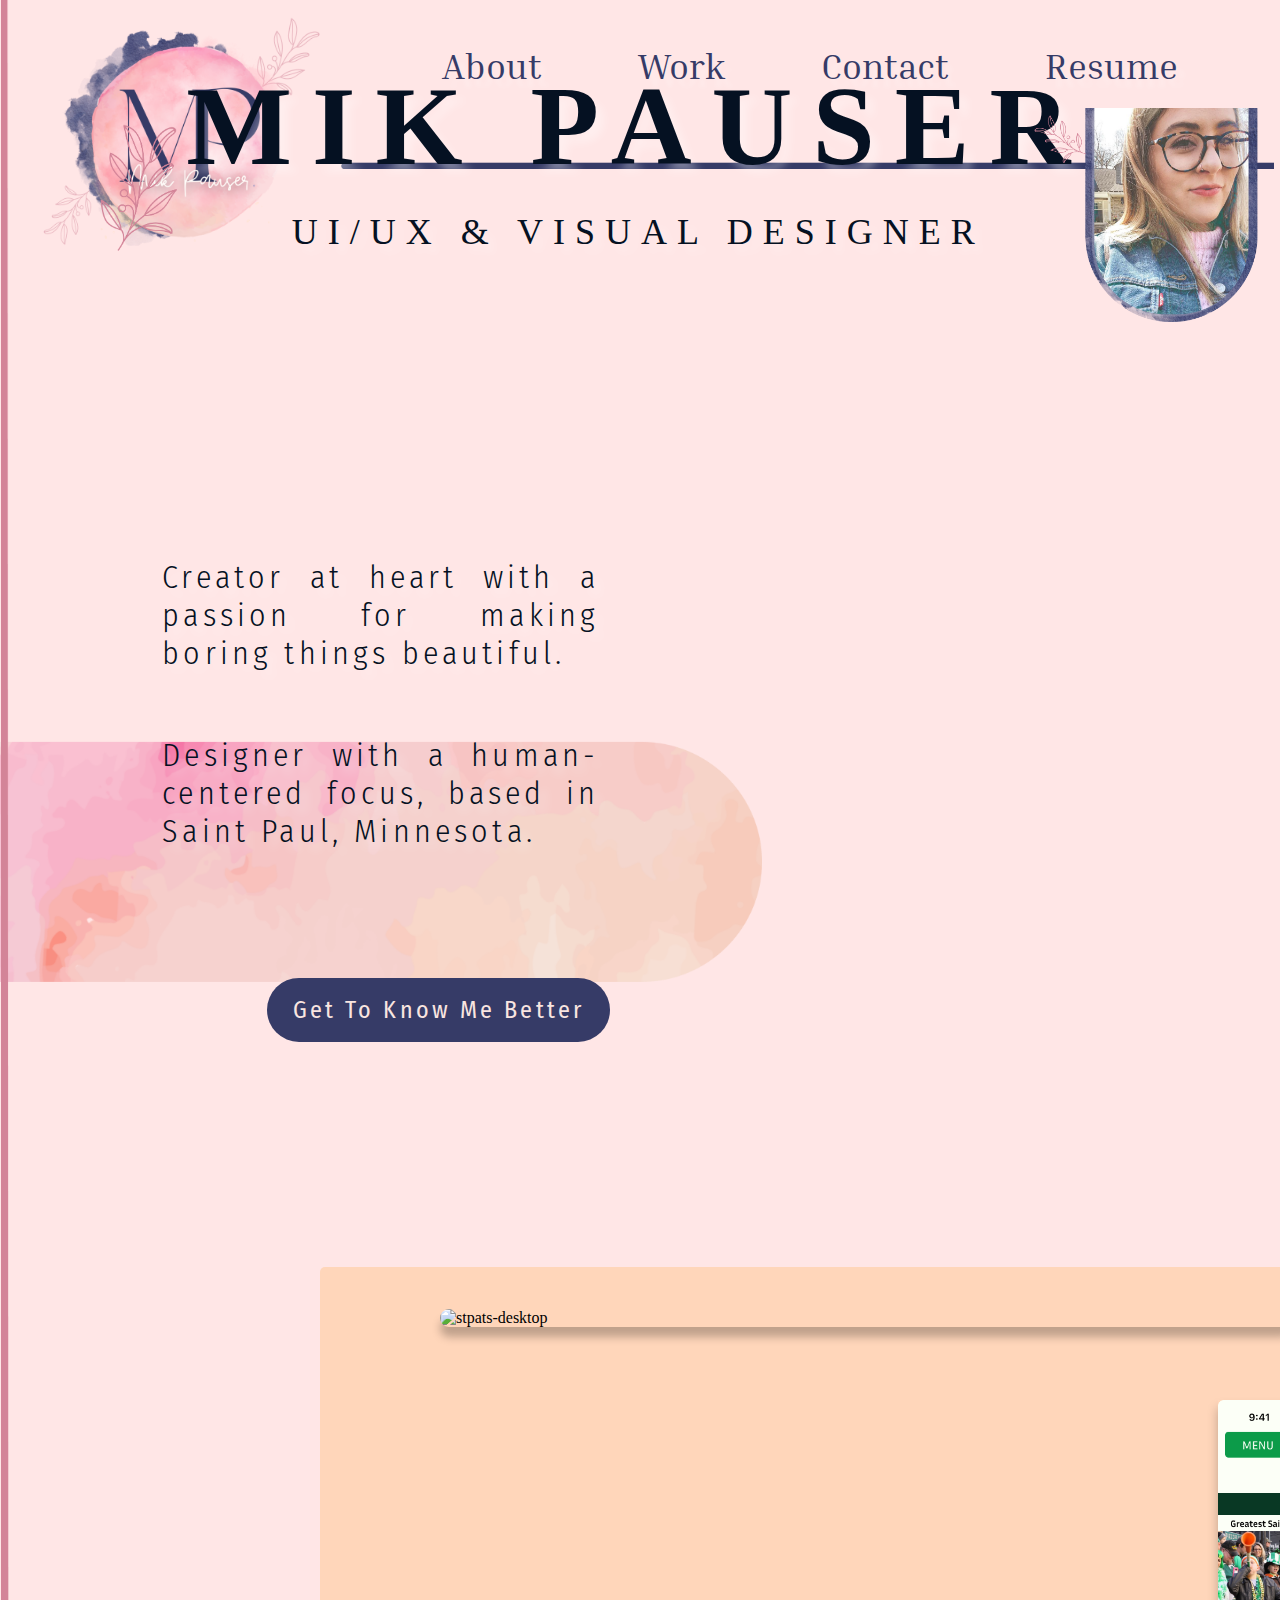
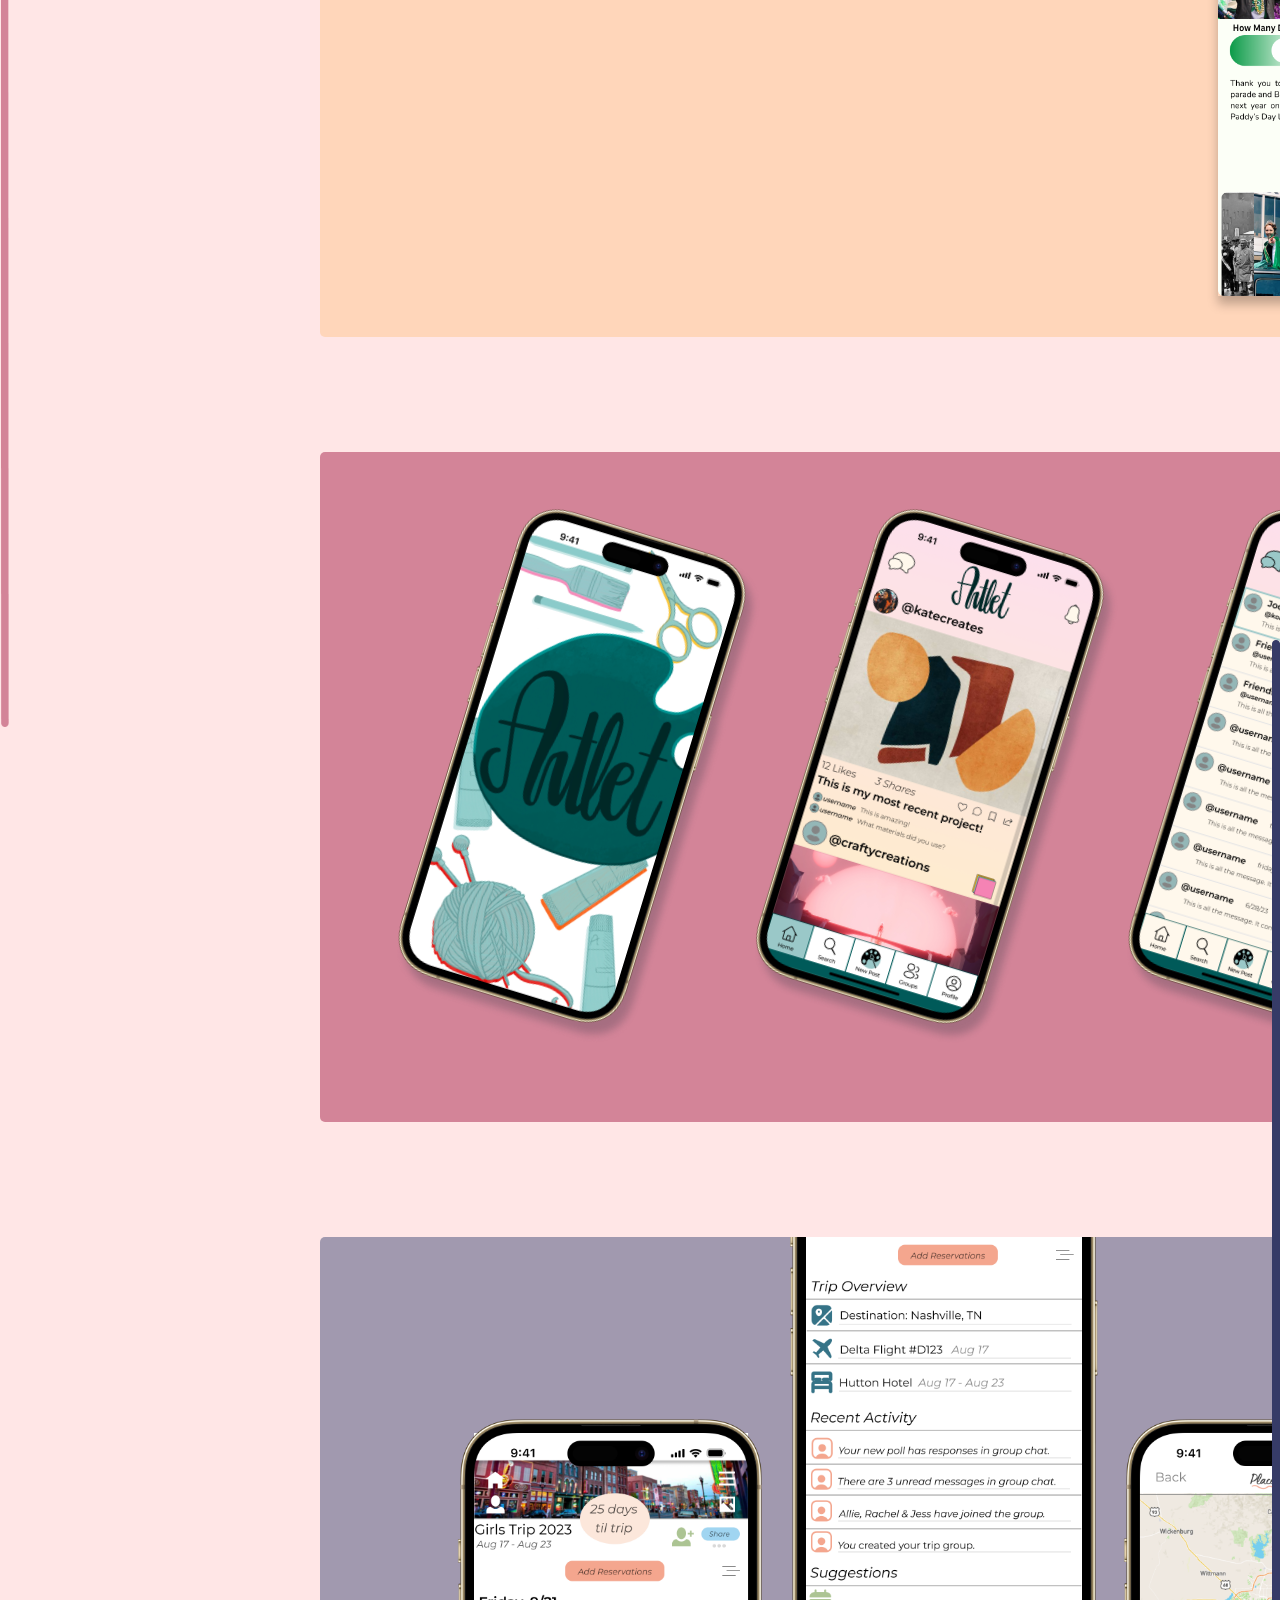
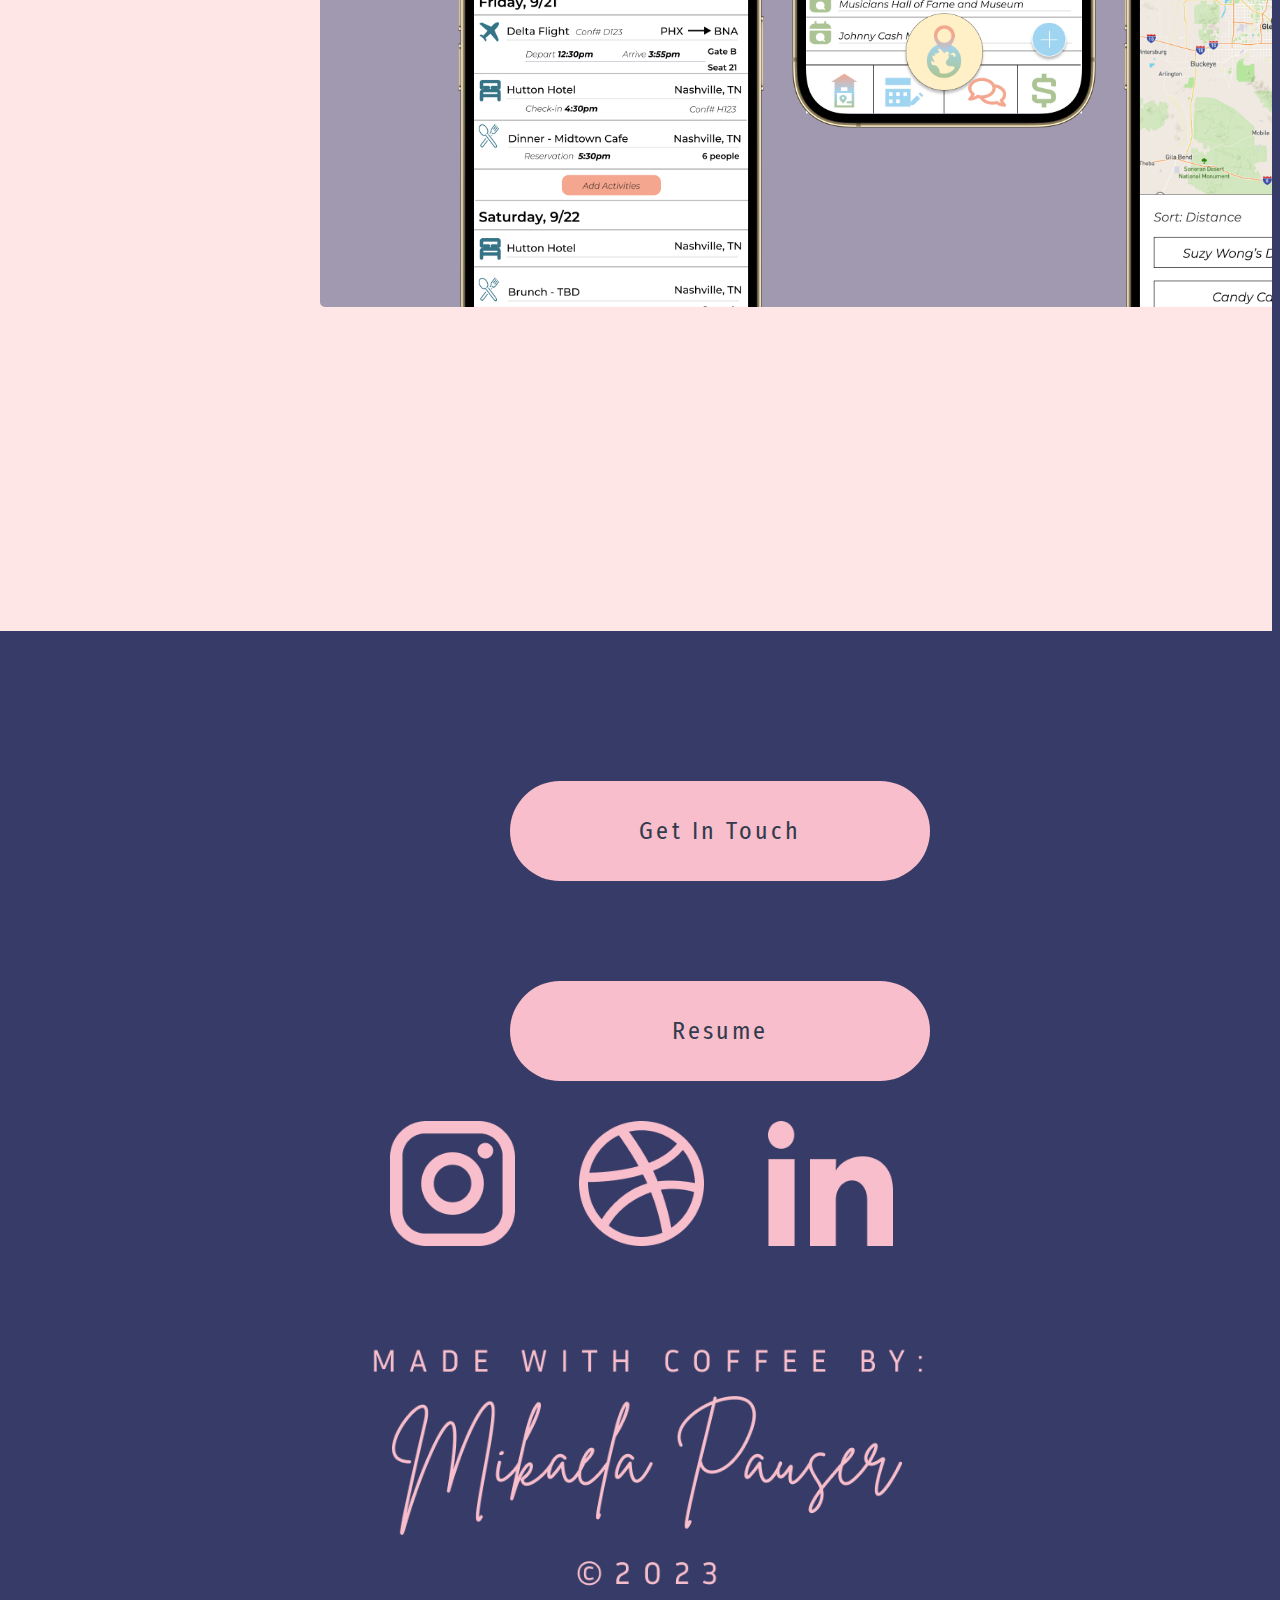
==== index.html @ 074aae76 "Code Added" ====
<!DOCTYPE html>
<html>
    <head>
        <meta name="viewport" content="width=device-width, initial-scale=1.0">
        <title></title>
        <link rel="stylesheet" href="css\style.css">
        <link rel="stylesheet" href="css/styleguide.css">
        <link rel="stylesheet" href="https://use.typekit.net/zzo5kze.css">
        <link rel="preconnect" href="https://fonts.gstatic.com" crossorigin>
        <link href="https://fonts.googleapis.com/css2?family=Fira+Sans+Condensed:ital,wght@0,100;0,200;0,300;0,400;0,500;0,600;0,700;0,800;0,900;1,100;1,200;1,300;1,400;1,500;1,600;1,700;1,800;1,900&family=Inria+Sans:ital,wght@0,300;0,400;0,700;1,300;1,400;1,700&family=Inria+Serif:ital,wght@0,300;0,400;0,700;1,300;1,400;1,700&family=Montserrat:ital,wght@0,100;0,200;0,300;0,400;0,500;0,600;0,700;0,800;0,900;1,100;1,200;1,300;1,400;1,500;1,600;1,700;1,800;1,900&display=swap" rel="stylesheet">
    </head>
<body class="home">
    <div class="body">
        <div class="overlap">
            <header class="header"> 
                <a class="home-logo" href="index.html"><img src="images/Home Logo2.png" style="max-width: 100%; height: auto;"></a> 
                <div class="navigation">
                    <div class="tabs">
                        <a href="about.html"><div class="tab-name-wrapper"><div class="tab-name">About</div></div></a>
                        <div class="tab-name-wrapper"><div class="tab-name">Work</div></div>
                        <div class="tab-name-wrapper"><div class="tab-name">Contact</div></div>
                        <div class="tab-name-wrapper"><div class="tab-name">Resume</div></div>
                    </div>
                    <img class="underline" src="images/Underline.png" alt="underline" style="max-width: 100%; height: auto;">
                </div>
            </header>
            <div class="heroimg">
                <div class="overlap-group">
                    <div class="heading">
                        <div class="name-title">
                            <div class="name">MIK PAUSER</div>
                            <div class="title">UI/UX &amp; VISUAL DESIGNER</div>
                        </div>
                        <div class="headshot">
                            <img class="picture" src="images/main-photo-together.png" alt="headshot" style="max-width: 100%; height: auto;">
                        </div>
                    </div>
                    <img class="leaves" src="images/leaves-2-main.png" alt="leaves2" style="max-width: 100%; height: auto;">
                </div>
            </div>
            <div class="intro">
                <div class="intro-group">
                    <img class="bio-background" src="images/bg-body-text.png" alt="bio-background" style="max-width: 100%; height: auto;">
                    <div class="bio">
                        <p class="intro-bio"> Creator at heart with a passion for making boring things beautiful.</p>
                        <p class="p">Designer with a human-centered focus, based in Saint Paul, Minnesota.</p>
                    </div>
                    <div class="body-button"><button class="main-button">Get To Know Me Better</button>
                    </div>
                </div>
            </div>
            <img class="pink-margin-bar" src="images/Pink-Margin Bar.png" />
        </div>

        <section class="project_cards">
            <div class="project01">
                    <div class= "project01-content">
                        <div class="project01-overlay">
                            <div class="overlay-container">
                                <div class="overlay-text">
                                    <h3>Saint Patrick's Association</h3><h4>Website Redesign & More</h4>
                                    <p>Responsive web design for a consistent user experience across all devices. Additional graphic works supporting the brand and annual button designs for fundraising.</p>
                                    <div class="skills-used-overlay">
                                        <li class="overlay-list">UX Research</li>
                                        <li class="overlay-list">UI Design</li>
                                        <li class="overlay-list">Branding</li>
                                        <li class="overlay-list">Wireframing</li>
                                        <li class="overlay-list">Prototyping</li>
                                        <li class="overlay-list">Front-End Development</li>
                                    </div>
                                </div>
                            </div>
                        </div>
                        <img class="stpats-desktop" src="images/stpats-desktop.png" alt="stpats-desktop" style="max-width: 100%; height: auto;">
                        <img class="stpats-mobile" src="images/stpats-mobile.png" alt="stpats-mobile" style="max-width: 100%; height: auto;">
                    </div>
            </div>
            <br>
            <div class="project02">
                    <div class= "project02-content">
                        <img class="artlet-splashscreen" src="images/artlet-splashscreen.png" alt="artlet-splashscreen" style="max-width: 100%; height: auto;">
                        <img class="artlet-messages" src="images/artlet-messages.png"  alt="artlet-messages"  style="max-width: 100%; height: auto;">
                        <img class="artlet-homefeed" src="images/artlet-homefeed.png" alt="artlet-homefeed" style="max-width: 100%; height: auto;">
                    </div>
            </div>
            <br>
            <div class="project03">
                    <div class="project03-content">
                        <img class="placemap-notifications" src="images/PM-v2.png" alt="placemap notifications" style="max-width: 100%; height: auto;">
                        <img class="placemap-itinerary" src="images/PM-v1.png" alt="placemap itinerary view" style="max-width: 100%; height: auto;">
                        <img class="placemap-search" src="images/PM-v3.png" alt="placemap search" style="max-width: 100%; height: auto;">
                    </div>
            </div>
        </div>
        </section>

        <img class="blue-margin-bar" src="images/Blue-Margin Bar.png" />
        <footer class="footer">
            <div class="footer-columns">
                <div class="right-side-footer">
                    <div class="contact-button"><button class="footer-button">Get In Touch</button></div>
                    <div class="resume-button"><button class="footer-button">Resume</button></div>
                </div>
                <div class="left-side-footer">
                    <img class="icons" src="images/ig.png" alt="instagram" style="max-width: 100%; height: auto;">
                    <img class="icons" src="images/dribble.png" alt="dribble" style="max-width: 100%; height: auto;">
                    <img class="icons" src="images/linkedin.png" alt="linkedin" style="max-width: 100%; height: auto;">
                    <br>
                    <img class="tag" src="images/Tag.png" alt="signature" style="max-width: 100%; height: auto;">
                </div>
            </div>
        </footer>
    </div>
</body>
</html>
---- css/styleguide.css ----
:root {
  --baby-pink: rgba(248, 190, 204, 1);
  --navy: rgba(50, 59, 76, 1);
  --blue: rgba(54, 59, 103, 1);
  --pink: rgba(211, 132, 152, 1);
  --gold: rgba(255, 214, 186, 1);
  --bg-white-pink: rgba(255, 230, 230, 1);
  --bg-white-gold: rgba(255, 234, 223, 1);
  --typography-navy: rgba(5, 17, 34, 1);
  --variable-collection-white-pink: rgba(252, 219, 222, 1);
  --variable-collection-white-gold: rgba(249, 229, 224, 1);

}
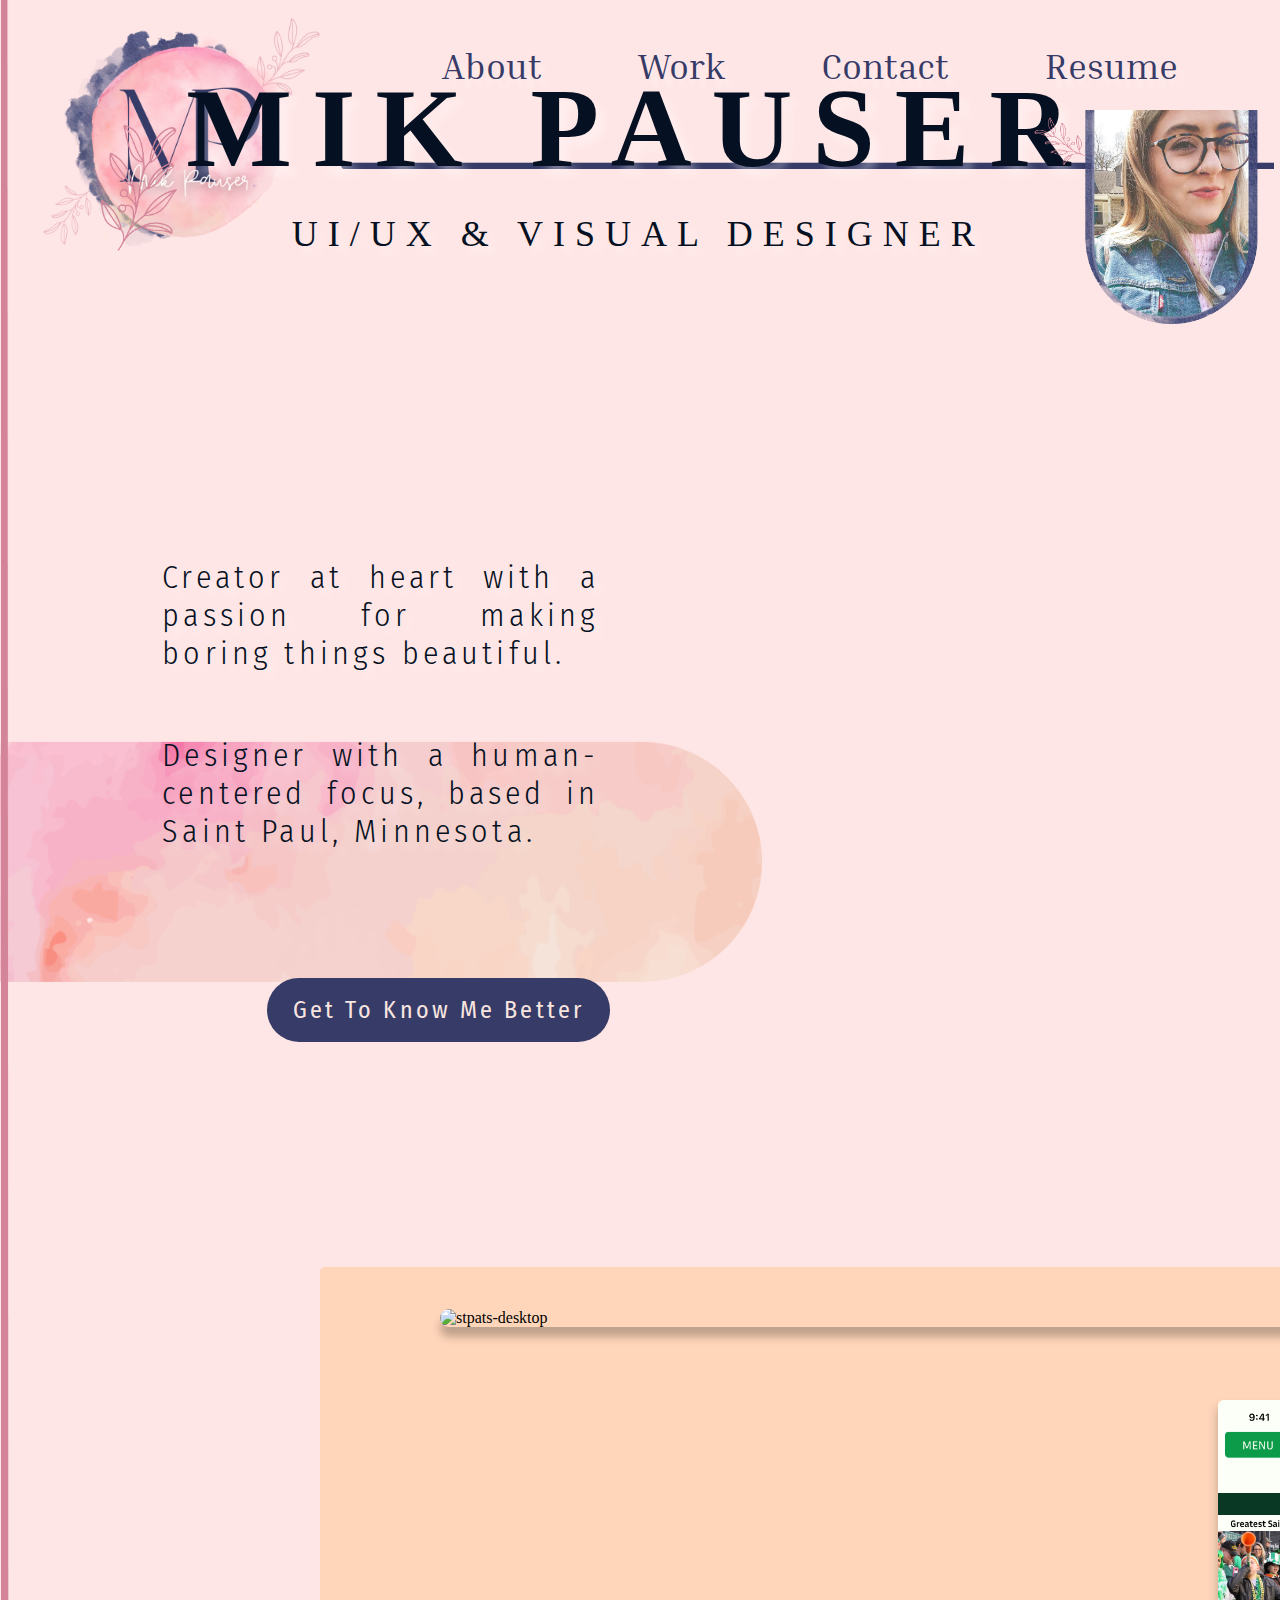
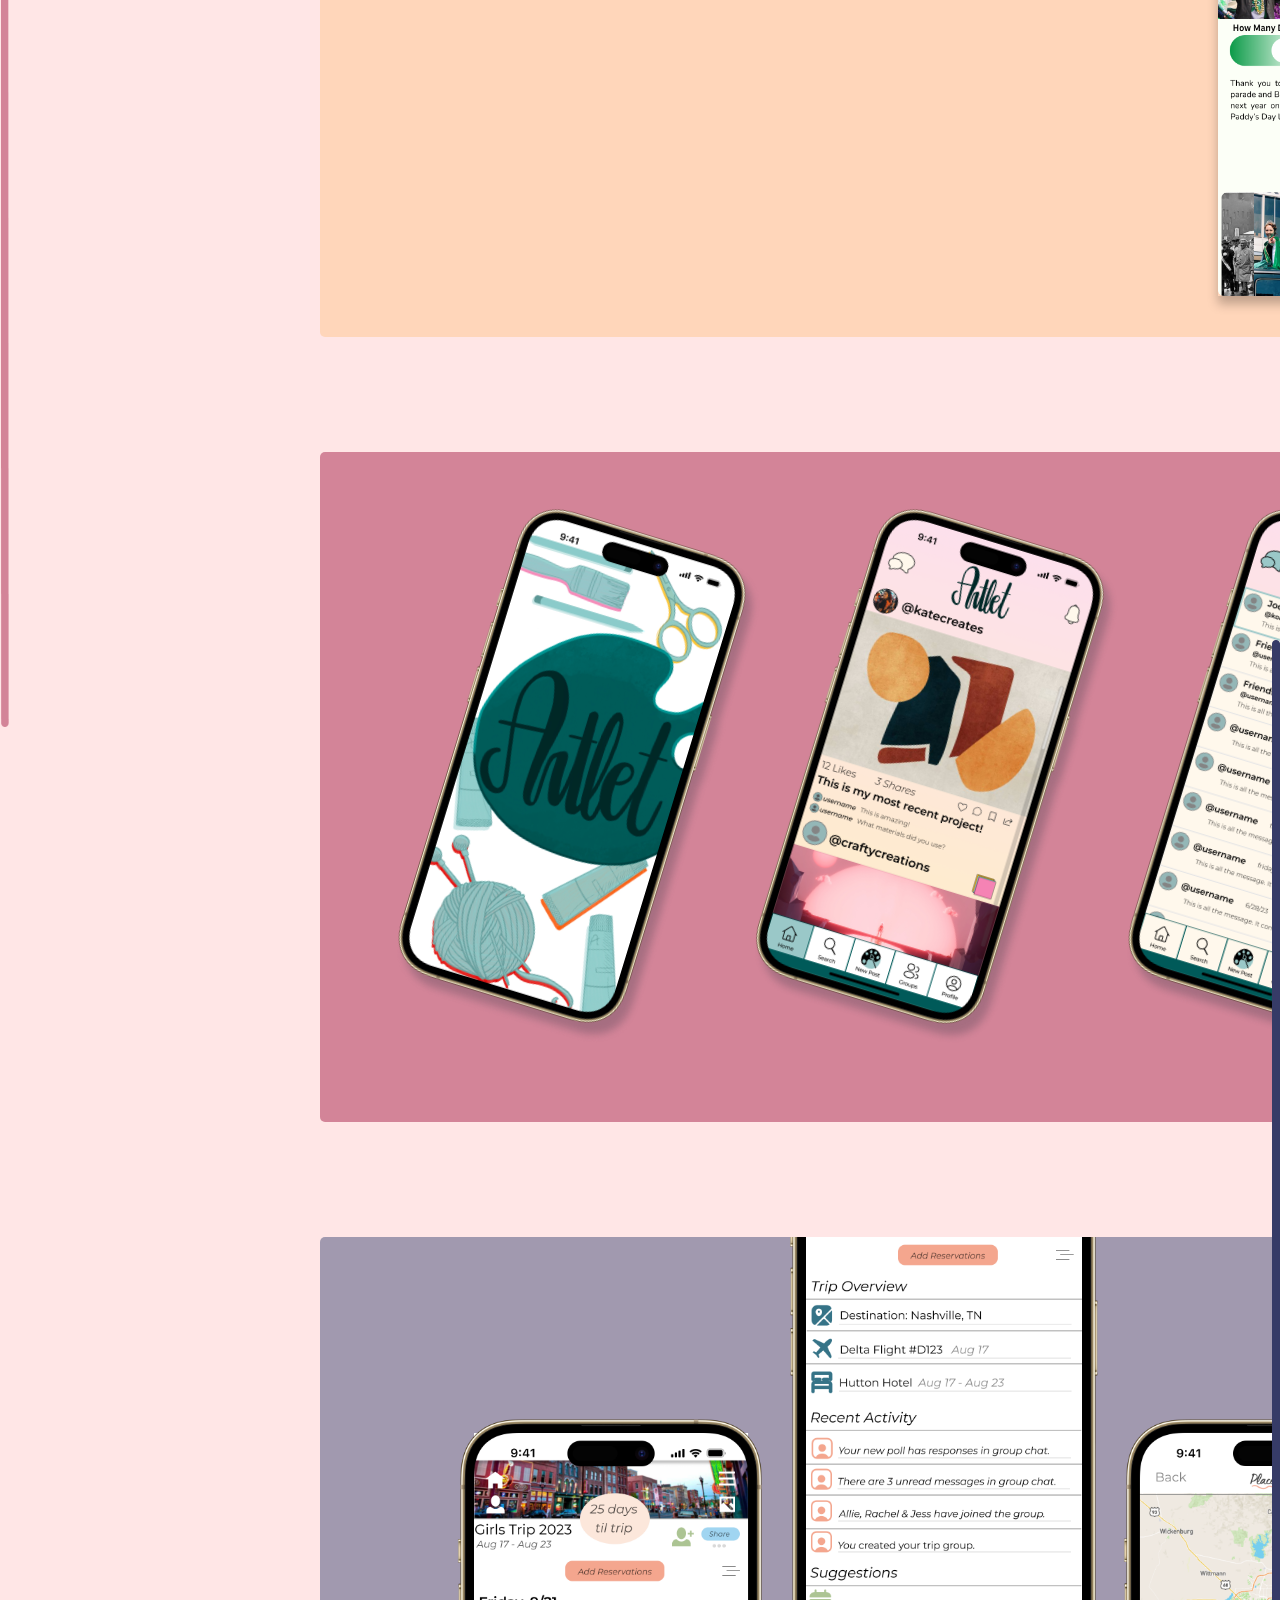
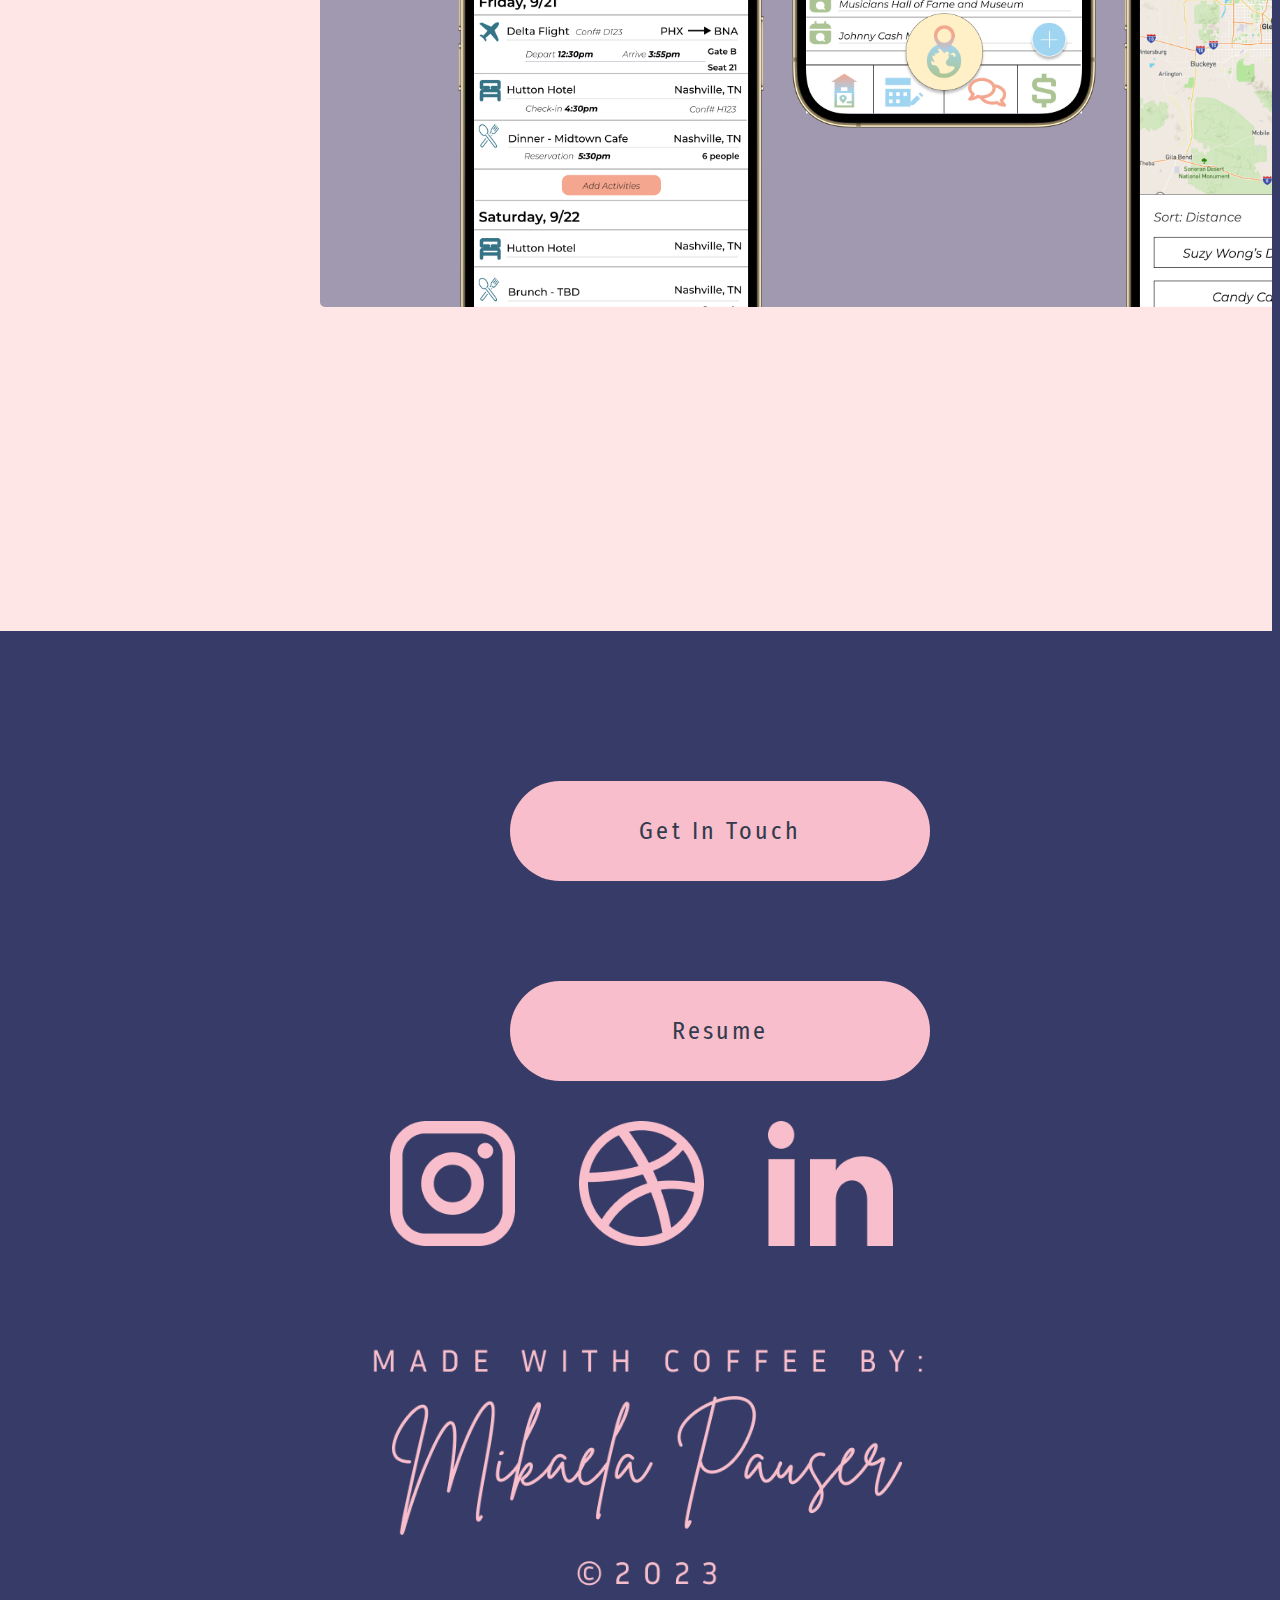
==== commit d658ca24: "i broke it" ====
--- a/index.html
+++ b/index.html
@@ -6,6 +6,7 @@
         <link rel="stylesheet" href="css\style.css">
         <link rel="stylesheet" href="css/styleguide.css">
         <link rel="stylesheet" href="https://use.typekit.net/zzo5kze.css">
+        <link rel="preconnect" href="https://fonts.googleapis.com">
         <link rel="preconnect" href="https://fonts.gstatic.com" crossorigin>
         <link href="https://fonts.googleapis.com/css2?family=Fira+Sans+Condensed:ital,wght@0,100;0,200;0,300;0,400;0,500;0,600;0,700;0,800;0,900;1,100;1,200;1,300;1,400;1,500;1,600;1,700;1,800;1,900&family=Inria+Sans:ital,wght@0,300;0,400;0,700;1,300;1,400;1,700&family=Inria+Serif:ital,wght@0,300;0,400;0,700;1,300;1,400;1,700&family=Montserrat:ital,wght@0,100;0,200;0,300;0,400;0,500;0,600;0,700;0,800;0,900;1,100;1,200;1,300;1,400;1,500;1,600;1,700;1,800;1,900&display=swap" rel="stylesheet">
     </head>
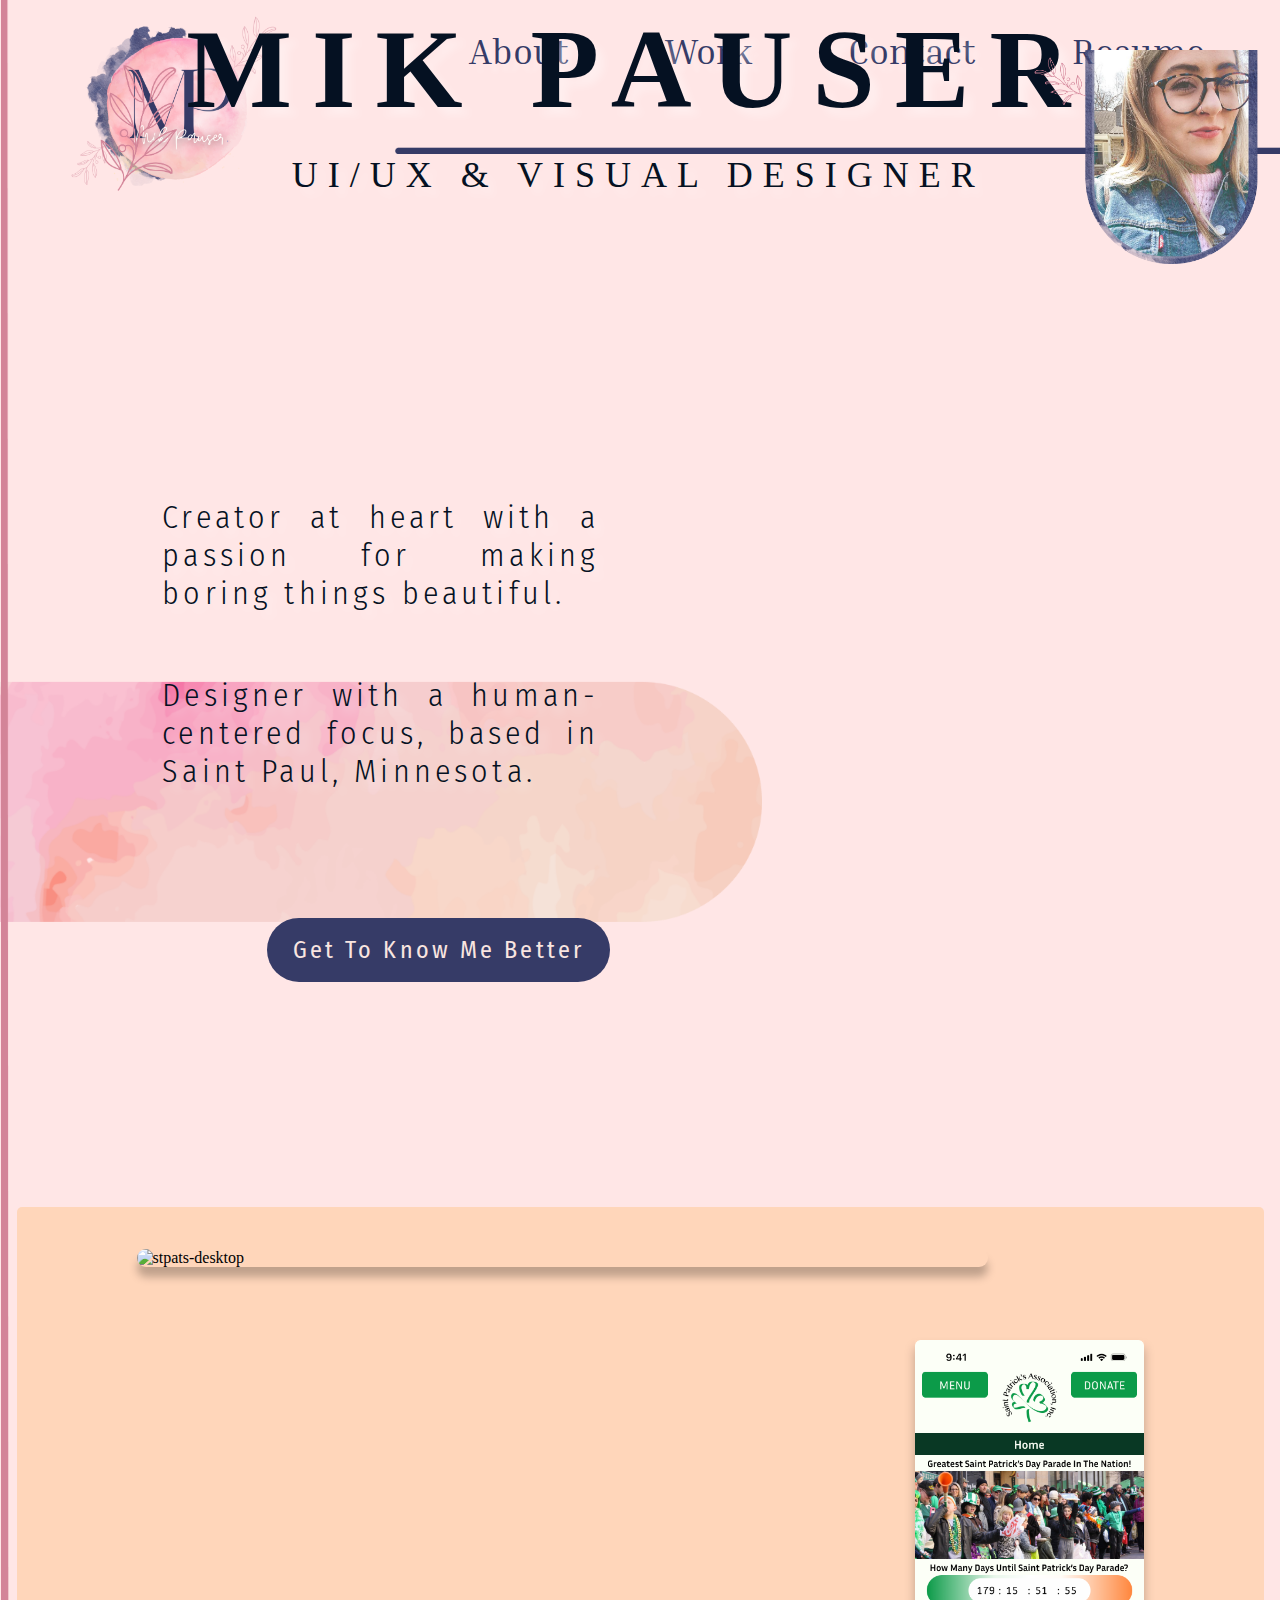
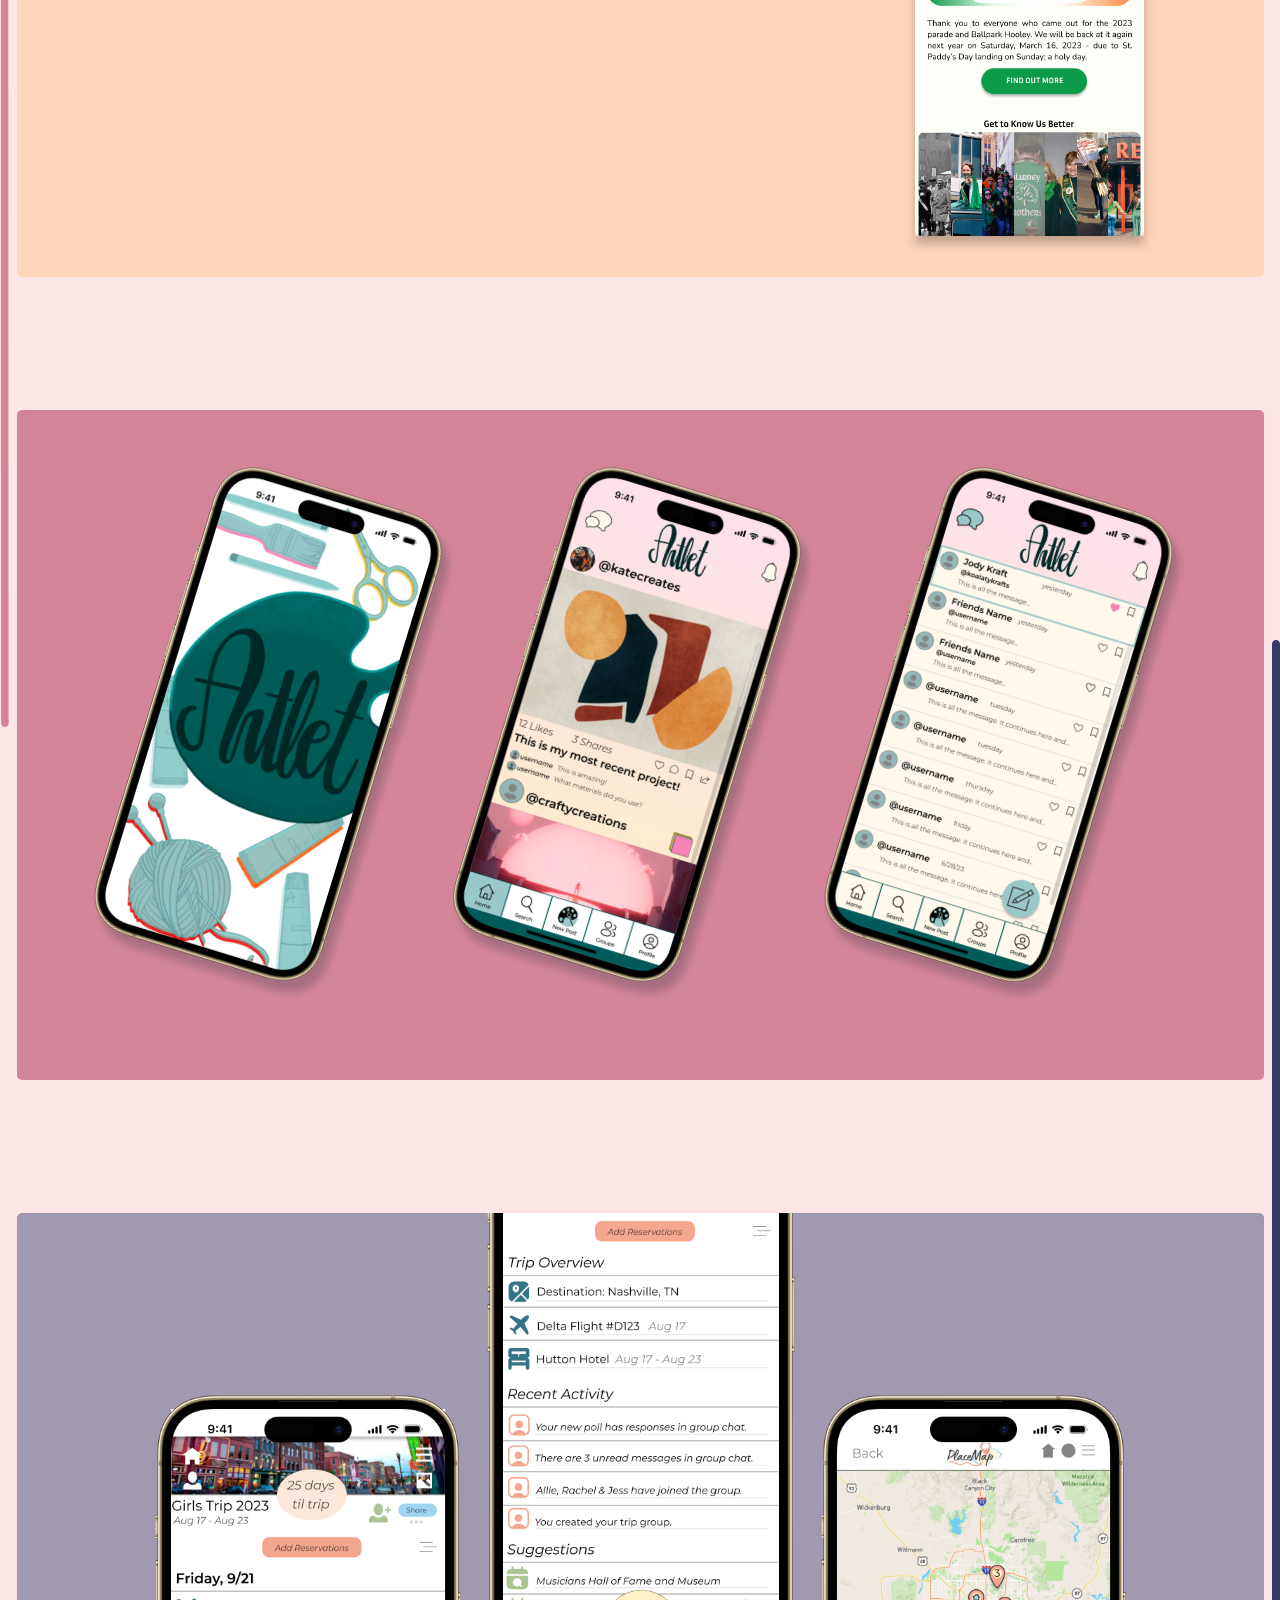
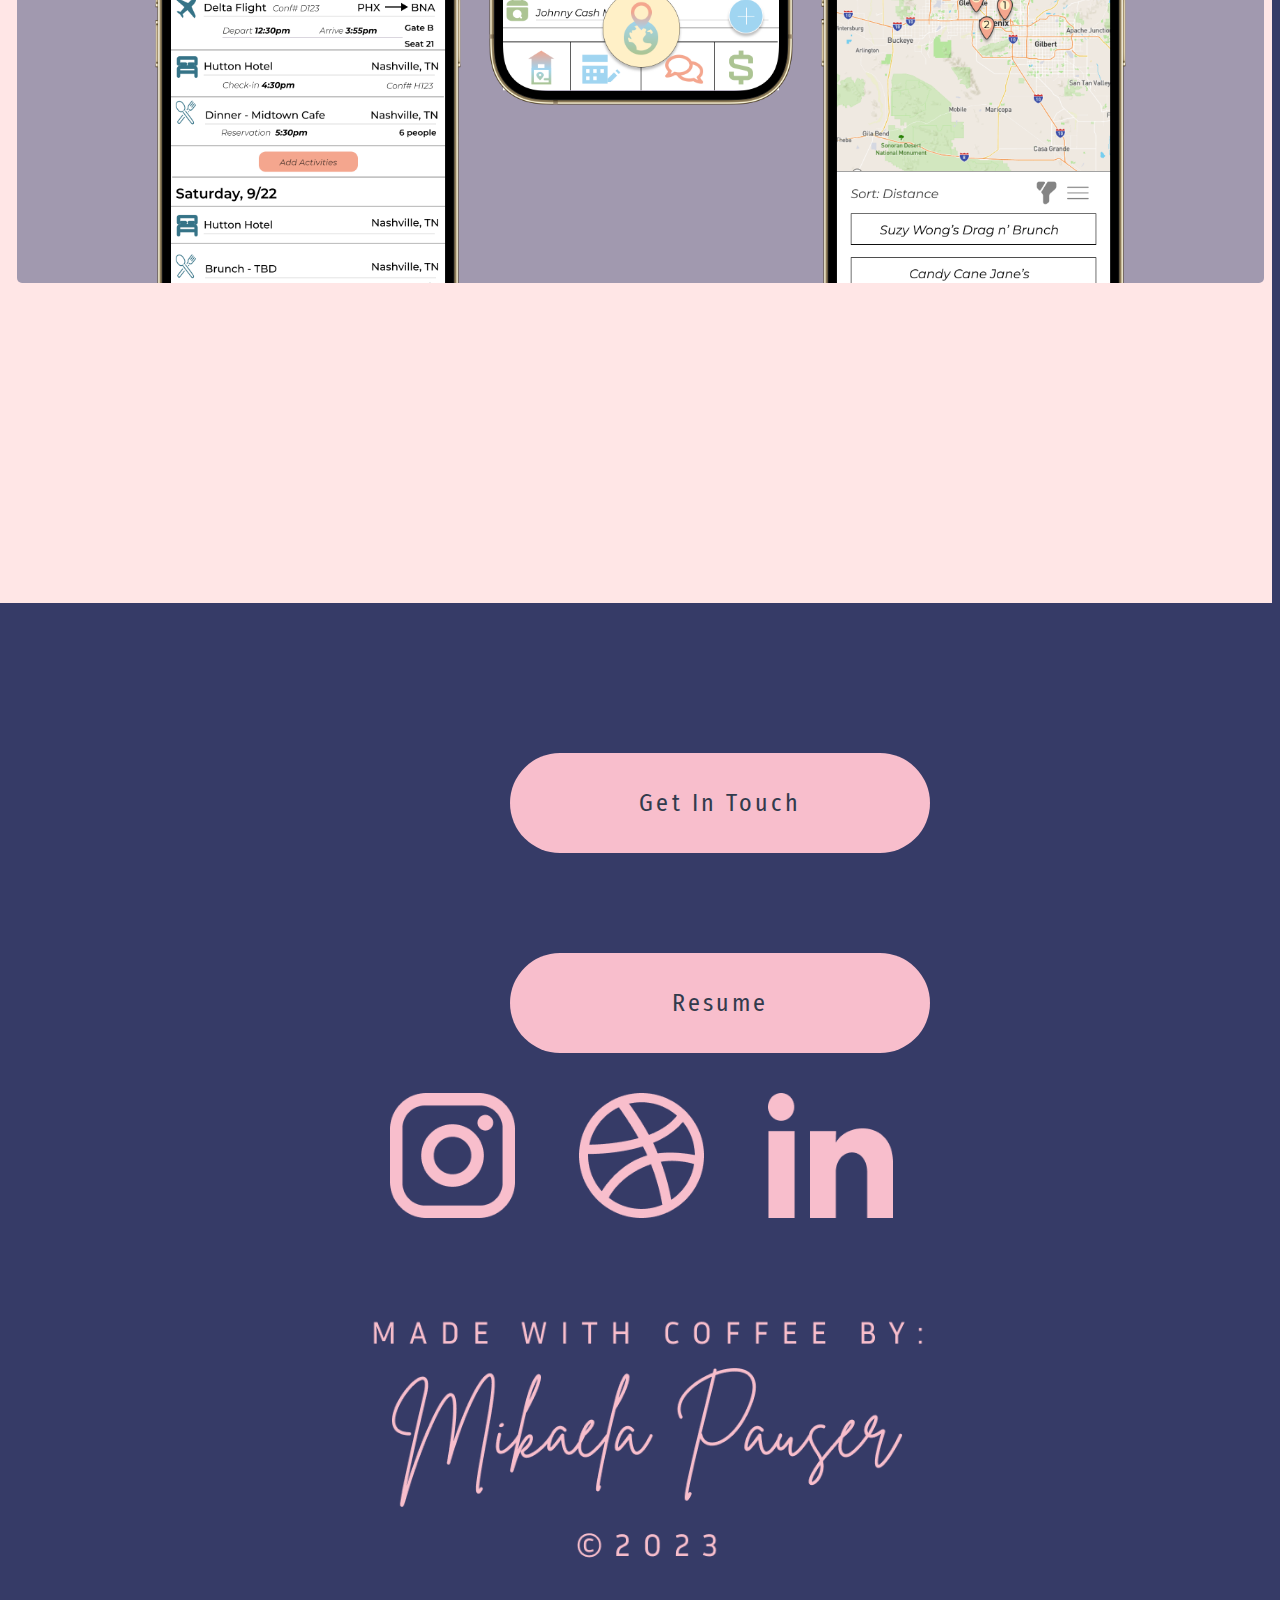
==== commit 38853287: "Updates" ====
--- a/index.html
+++ b/index.html
@@ -14,42 +14,45 @@
     <div class="body">
         <div class="overlap">
             <header class="header"> 
-                <a class="home-logo" href="index.html"><img src="images/Home Logo2.png" style="max-width: 100%; height: auto;"></a> 
-                <div class="navigation">
-                    <div class="tabs">
-                        <a href="about.html"><div class="tab-name-wrapper"><div class="tab-name">About</div></div></a>
-                        <div class="tab-name-wrapper"><div class="tab-name">Work</div></div>
-                        <div class="tab-name-wrapper"><div class="tab-name">Contact</div></div>
-                        <div class="tab-name-wrapper"><div class="tab-name">Resume</div></div>
+                <div class="main-nav">
+                    <a class="home-logo" href="index.html"><img src="images/Home Logo2.png" style="max-width: 100%; height: auto;"></a> 
+                    <div class="navigation">
+                        <div class="tabs">
+                            <a href="about.html"><div class="tab-name-wrapper"><div class="tab-name">About</div></div></a>
+                            <div class="tab-name-wrapper"><div class="tab-name">Work</div></div>
+                            <div class="tab-name-wrapper"><div class="tab-name">Contact</div></div>
+                            <div class="tab-name-wrapper"><div class="tab-name">Resume</div></div>
+                        </div>
+                        <img class="underline" src="images/Underline.png" alt="underline" style="max-width: 100%; height: auto;">
                     </div>
-                    <img class="underline" src="images/Underline.png" alt="underline" style="max-width: 100%; height: auto;">
+                </div>
+                <div class="heroimg">
+                    <div class="overlap-group">
+                        <div class="heading">
+                            <div class="name-title">
+                                <div class="name">MIK PAUSER</div>
+                                <div class="title">UI/UX &amp; VISUAL DESIGNER</div>
+                            </div>
+                            <div class="headshot">
+                                <img class="picture" src="images/main-photo-together.png" alt="headshot" style="max-width: 100%; height: auto;">
+                            </div>
+                        </div>
+                        <img class="leaves" src="images/leaves-2-main.png" alt="leaves2" style="max-width: 100%; height: auto;">
+                    </div>
+                </div>
+                <div class="intro">
+                    <div class="intro-group">
+                        <img class="bio-background" src="images/bg-body-text.png" alt="bio-background" style="max-width: 100%; height: auto;">
+                        <div class="bio">
+                            <p class="intro-bio"> Creator at heart with a passion for making boring things beautiful.</p>
+                            <p class="p">Designer with a human-centered focus, based in Saint Paul, Minnesota.</p>
+                        </div>
+                        <div class="body-button"><button class="main-button">Get To Know Me Better</button>
+                        </div>
+                    </div>
                 </div>
             </header>
-            <div class="heroimg">
-                <div class="overlap-group">
-                    <div class="heading">
-                        <div class="name-title">
-                            <div class="name">MIK PAUSER</div>
-                            <div class="title">UI/UX &amp; VISUAL DESIGNER</div>
-                        </div>
-                        <div class="headshot">
-                            <img class="picture" src="images/main-photo-together.png" alt="headshot" style="max-width: 100%; height: auto;">
-                        </div>
-                    </div>
-                    <img class="leaves" src="images/leaves-2-main.png" alt="leaves2" style="max-width: 100%; height: auto;">
-                </div>
-            </div>
-            <div class="intro">
-                <div class="intro-group">
-                    <img class="bio-background" src="images/bg-body-text.png" alt="bio-background" style="max-width: 100%; height: auto;">
-                    <div class="bio">
-                        <p class="intro-bio"> Creator at heart with a passion for making boring things beautiful.</p>
-                        <p class="p">Designer with a human-centered focus, based in Saint Paul, Minnesota.</p>
-                    </div>
-                    <div class="body-button"><button class="main-button">Get To Know Me Better</button>
-                    </div>
-                </div>
-            </div>
+           
             <img class="pink-margin-bar" src="images/Pink-Margin Bar.png" />
         </div>
 
